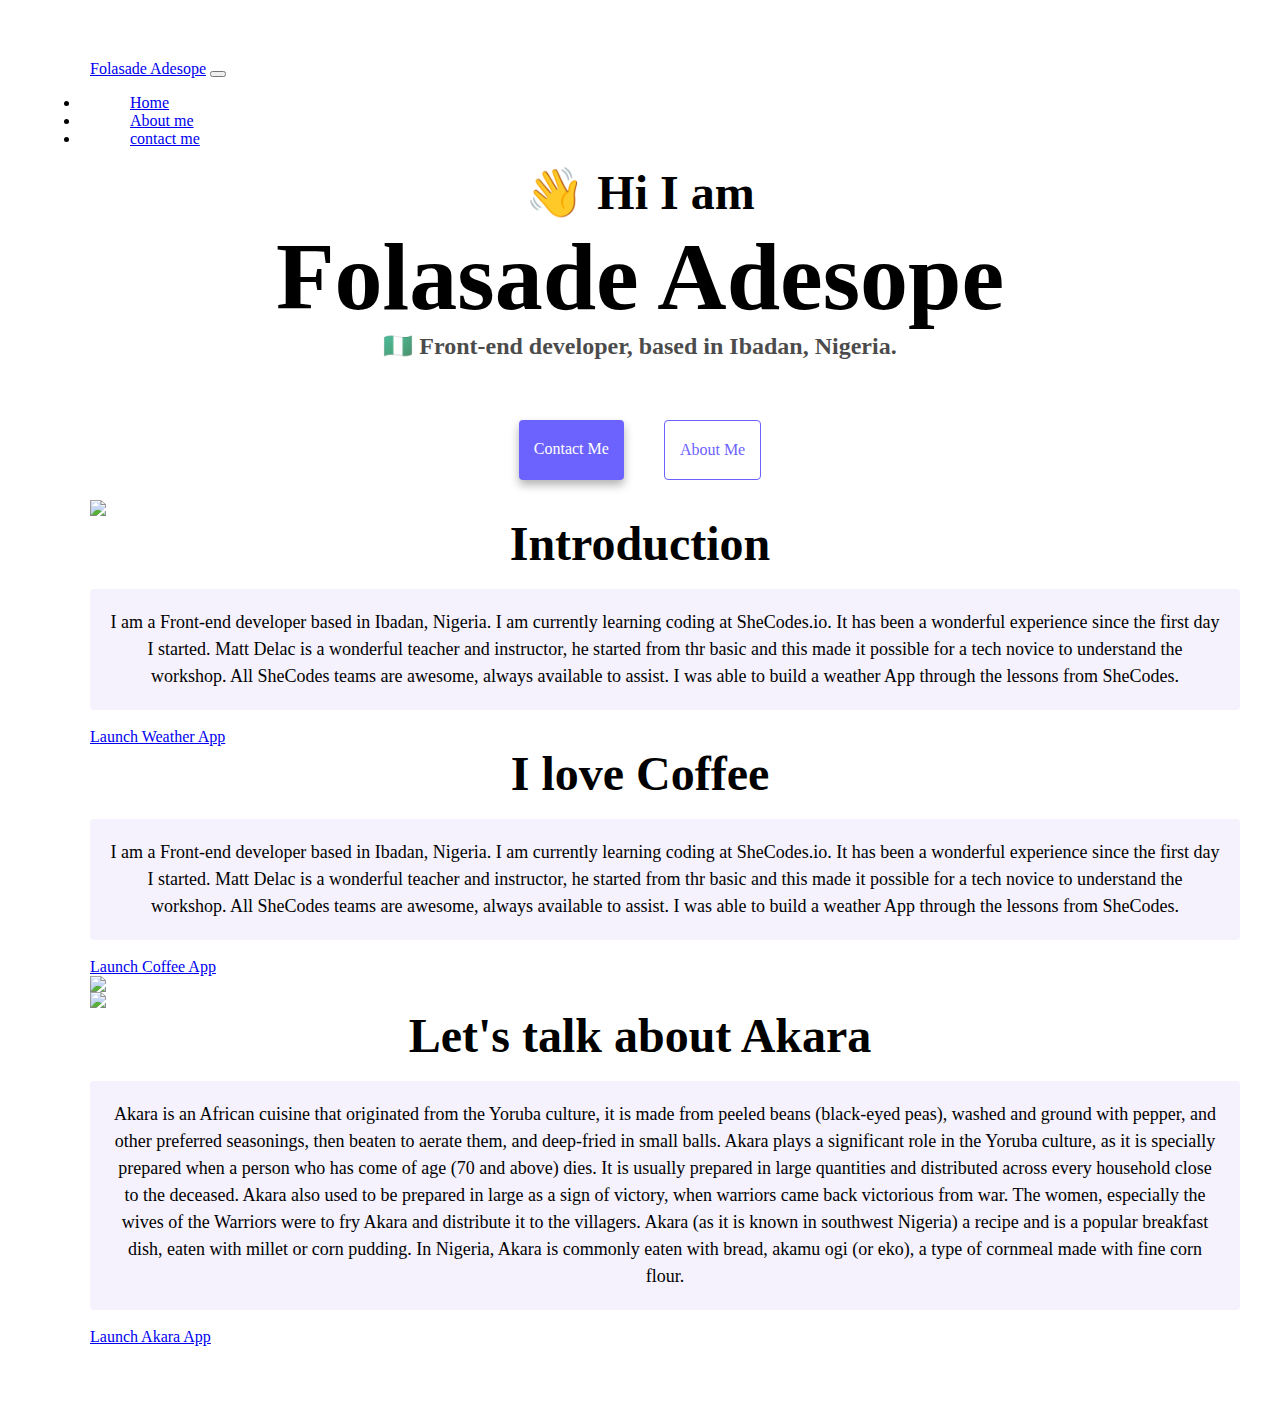
==== index.html @ 2a61b420 "Created About me website" ====
<!-- @format -->
<!DOCTYPE html>
<html lang="en">
  <head>
    <meta charset="UTF-8" />
    <meta
      http-equiv="X-UA-Compatible"
      content="IE=edge" />
    <meta
      name="viewport"
      content="width=device-width, initial-scale=1.0" />
    <title>Folasade Adesope</title>
    <meta
      name="description"
      content="A brief introduction of Folasade Adesope" />
    <link
      rel="stylesheet"
      href="style.css" />
    <link
      href="https://cdn.jsdelivr.net/npm/bootstrap@5.3.0-alpha3/dist/css/bootstrap.min.css"
      rel="stylesheet"
      integrity="sha384-KK94CHFLLe+nY2dmCWGMq91rCGa5gtU4mk92HdvYe+M/SXH301p5ILy+dN9+nJOZ"
      crossorigin="anonymous" />
    <script
      src="https://cdn.jsdelivr.net/npm/bootstrap@5.3.0-alpha3/dist/js/bootstrap.bundle.min.js"
      integrity="sha384-ENjdO4Dr2bkBIFxQpeoTz1HIcje39Wm4jDKdf19U8gI4ddQ3GYNS7NTKfAdVQSZe"
      crossorigin="anonymous"></script>
  </head>
  <body>
    <nav class="navbar navbar-expand-lg navbar-light bg-light">
      <a
        class="navbar-brand"
        href="index.html"
        title="Homepage"
        >Folasade Adesope</a
      >
      <button
        class="navbar-toggler"
        type="button"
        data-toggle="collapse"
        data-target="#navbarNav"
        aria-controls="navbarNav"
        aria-expanded="false"
        aria-label="Toggle navigation">
        <span class="navbar-toggler-icon"></span>
      </button>
      <div
        class="collapse navbar-collapse"
        id="navbarNav">
        <ul class="navbar-nav">
          <li class="nav-item active">
            <a
              class="nav-link"
              href="index.html"
              title="homepage"
              >Home</a
            >
          </li>
          <li class="nav-item">
            <a
              class="nav-link"
              href="about.html"
              title="About Folasade"
              >About me</a
            >
          </li>
          <li class="nav-item">
            <a
              class="nav-link"
              href="about.html#contact"
              title="contact me"
              >contact me</a
            >
          </li>
        </ul>
      </div>
    </nav>
    <h2>👋 Hi I am</h2>
    <h1>Folasade Adesope</h1>
    <h3>🇳🇬 Front-end developer, based in Ibadan, Nigeria.</h3>
    <div class="navigation-links">
      <a
        href="about.html#contact"
        title="contact"
        class="contact-link"
        >Contact me</a
      >
      <a
        href="about.html"
        title="About me"
        class="about-link"
        >About me</a
      >
    </div>

    <div class="container">
      <div class="row">
        <div class="col-sm-6">
          <img
            src="/images/weather.png"
            class="img-fluid w-100 mt-5 mb-5" />
        </div>
        <div class="col-sm-6 mt-2">
          <h2 class="mt-2">Introduction</h2>
          <p>
            I am a Front-end developer based in Ibadan, Nigeria. I am currently
            learning coding at SheCodes.io. It has been a wonderful experience
            since the first day I started. Matt Delac is a wonderful teacher and
            instructor, he started from thr basic and this made it possible for
            a tech novice to understand the workshop. All SheCodes teams are
            awesome, always available to assist. I was able to build a weather
            App through the lessons from SheCodes.
          </p>
          <a
            href="#"
            class="btn btn-primary border-3 p-2">
            Launch Weather App</a
          >
        </div>
        <div class="row d-flex">
          <div class="col-md-6 mt-2">
            <h2>I love Coffee</h2>
            <p>
              I am a Front-end developer based in Ibadan, Nigeria. I am
              currently learning coding at SheCodes.io. It has been a wonderful
              experience since the first day I started. Matt Delac is a
              wonderful teacher and instructor, he started from thr basic and
              this made it possible for a tech novice to understand the
              workshop. All SheCodes teams are awesome, always available to
              assist. I was able to build a weather App through the lessons from
              SheCodes.
            </p>
            <a
              href="#"
              class="btn btn-primary border-3 p-2">
              Launch Coffee App</a
            >
          </div>
          <div class="col-sm-6">
            <img
              src="/images/coffee.png"
              class="img-fluid w-100 mt-5 mb-5" />
          </div>
          <div class="row d-flex">
            <div class="col-sm-6 mt-2">
              <img
                src="/images/akara.png"
                class="img-fluid w-100 mt-5 mb-5" />
            </div>

            <div class="col-md-6 mt-2">
              <h2>Let's talk about Akara</h2>
              <p>
                Akara is an African cuisine that originated from the Yoruba
                culture, it is made from peeled beans (black-eyed peas), washed
                and ground with pepper, and other preferred seasonings, then
                beaten to aerate them, and deep-fried in small balls. Akara
                plays a significant role in the Yoruba culture, as it is
                specially prepared when a person who has come of age (70 and
                above) dies. It is usually prepared in large quantities and
                distributed across every household close to the deceased. Akara
                also used to be prepared in large as a sign of victory, when
                warriors came back victorious from war. The women, especially
                the wives of the Warriors were to fry Akara and distribute it to
                the villagers. Akara (as it is known in southwest Nigeria) a
                recipe and is a popular breakfast dish, eaten with millet or
                corn pudding. In Nigeria, Akara is commonly eaten with bread,
                akamu ogi (or eko), a type of cornmeal made with fine corn
                flour.
              </p>
              <a
                href="#"
                class="btn btn-primary border-3 p-2">
                Launch Akara App</a
              >
            </div>
          </div>
        </div>
      </div>
    </div>
  </body>
</html>
---- style.css ----
/** @format */

:root {
  --primary-color: #6c63ff;
  --secondary-color: #f5f2fe;
  --box-shadow: 0 5px 10px rgba(0, 0, 0, 0.3);
}

body {
  margin: 60px auto;
  max-width: 1200px;
}

h1,
h2,
h3 {
  text-align: center;
  margin: 0;
}

h1 {
  font-size: 96px;
}

h2 {
  font-size: 48px;
}

h3 {
  font-size: 24px;
  opacity: 0.7;
}

p {
  background: var(--secondary-color);
  padding: 20px;
  border-radius: 4px;
  font-size: 18px;
  line-height: 1.5;
  text-align: center;
  margin-left: 50px;
}

.navigation-links {
  display: flex;
  margin-top: 40px;
  justify-content: center;
}

.navigation-links a {
  margin: 20px;
  border-radius: 4px;
  padding: 20px 15px;
  text-decoration: none;
  text-transform: capitalize;
}

.contact-link {
  background: var(--primary-color);
  box-shadow: var(--box-shadow);
  color: white;
}

.about-link {
  color: var(--primary-color);
  border: 1px solid var(--primary-color);
}

.homepage-link {
  color: var(--primary-color);
  text-align: center;
  display: block;
}

.about-paragraphs {
  display: flex;
  margin: 30px 0;
}

.about-paragraphs p {
  margin: 10px;
}

.email-link {
  display: flex;
  justify-content: center;
  color: var(--primary-color);
  font-size: 28px;
  text-decoration: none;
}

.email-link:hover {
  text-decoration: underline;
}
.img-fluid {
  display: block;
  max-width: 100%;
  margin-left: 50px;
}
a {
  margin-left: 50px;
}
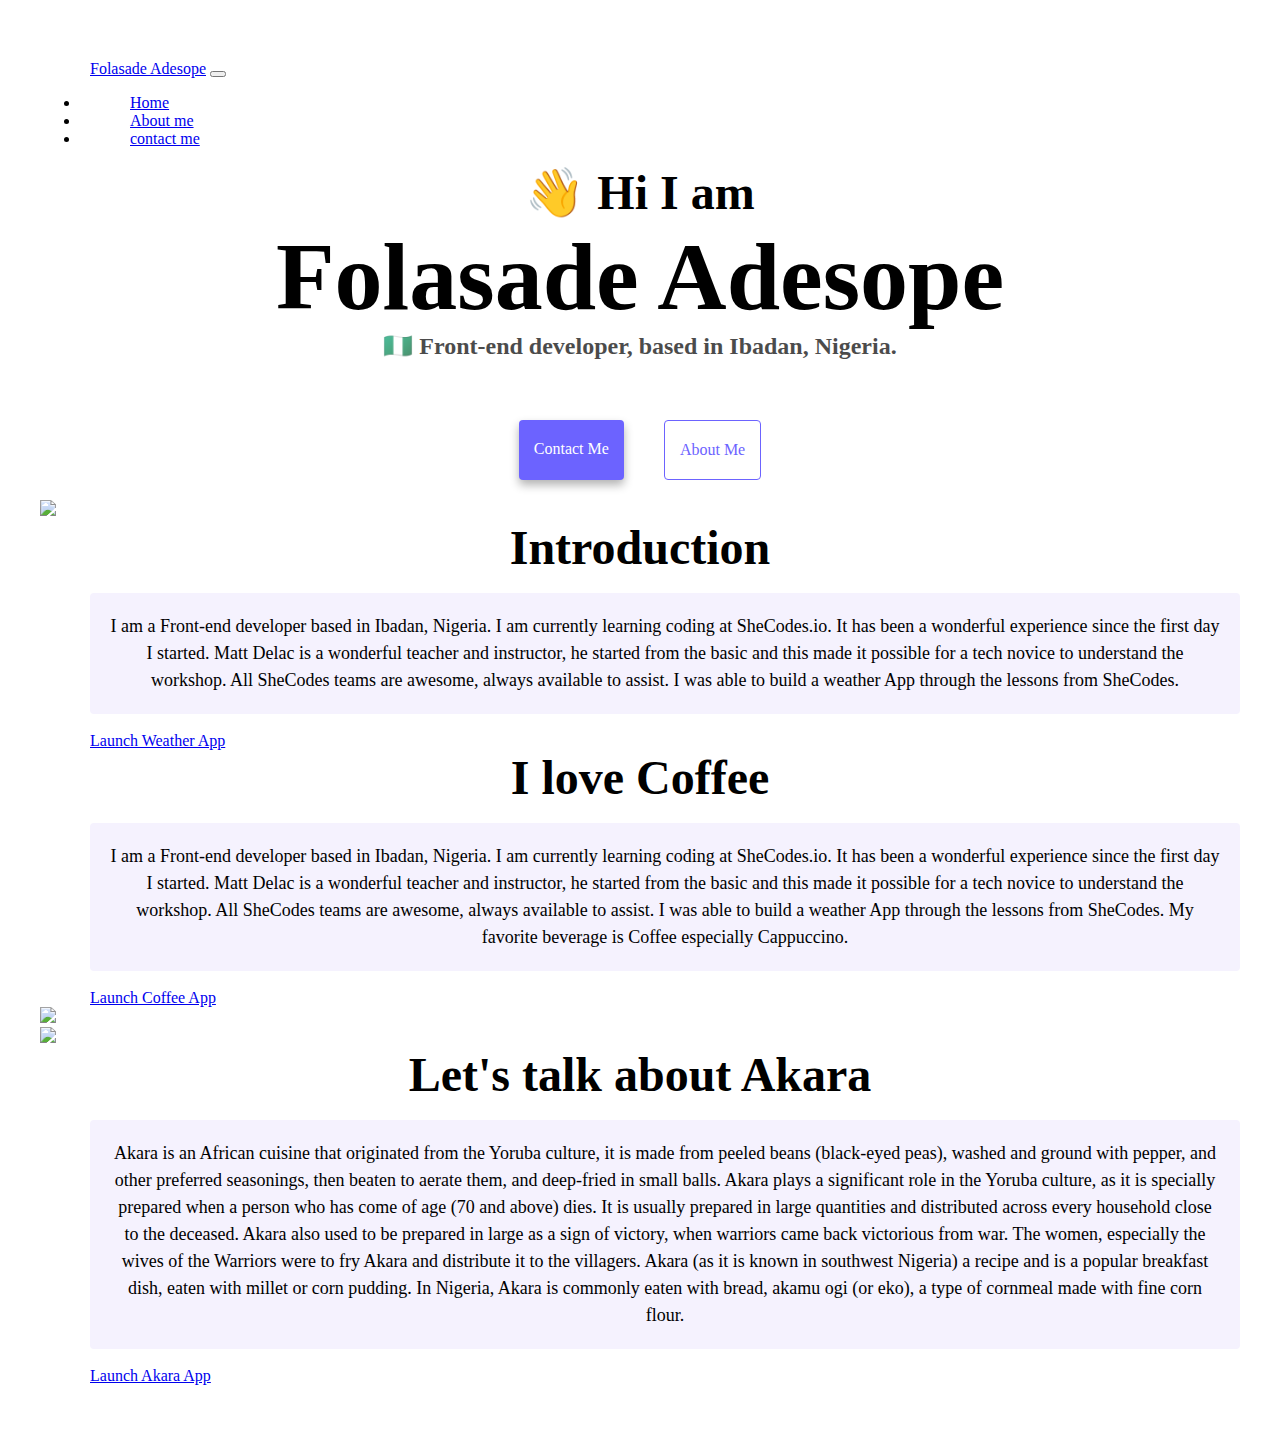
==== commit eb0548c6: "added media query" ====
--- a/index.html
+++ b/index.html
@@ -97,6 +97,7 @@
       <div class="row">
         <div class="col-sm-6">
           <img
+            class="images"
             src="/images/weather.png"
             class="img-fluid w-100 mt-5 mb-5" />
         </div>
@@ -106,7 +107,7 @@
             I am a Front-end developer based in Ibadan, Nigeria. I am currently
             learning coding at SheCodes.io. It has been a wonderful experience
             since the first day I started. Matt Delac is a wonderful teacher and
-            instructor, he started from thr basic and this made it possible for
+            instructor, he started from the basic and this made it possible for
             a tech novice to understand the workshop. All SheCodes teams are
             awesome, always available to assist. I was able to build a weather
             App through the lessons from SheCodes.
@@ -124,11 +125,11 @@
               I am a Front-end developer based in Ibadan, Nigeria. I am
               currently learning coding at SheCodes.io. It has been a wonderful
               experience since the first day I started. Matt Delac is a
-              wonderful teacher and instructor, he started from thr basic and
+              wonderful teacher and instructor, he started from the basic and
               this made it possible for a tech novice to understand the
               workshop. All SheCodes teams are awesome, always available to
               assist. I was able to build a weather App through the lessons from
-              SheCodes.
+              SheCodes. My favorite beverage is Coffee especially Cappuccino.
             </p>
             <a
               href="#"
@@ -138,12 +139,14 @@
           </div>
           <div class="col-sm-6">
             <img
+              class="images"
               src="/images/coffee.png"
               class="img-fluid w-100 mt-5 mb-5" />
           </div>
           <div class="row d-flex">
             <div class="col-sm-6 mt-2">
               <img
+                class="images"
                 src="/images/akara.png"
                 class="img-fluid w-100 mt-5 mb-5" />
             </div>
--- a/style.css
+++ b/style.css
@@ -100,3 +100,8 @@
 a {
   margin-left: 50px;
 }
+@media (max-width: 700px) {
+  img {
+    display: none;
+  }
+}
